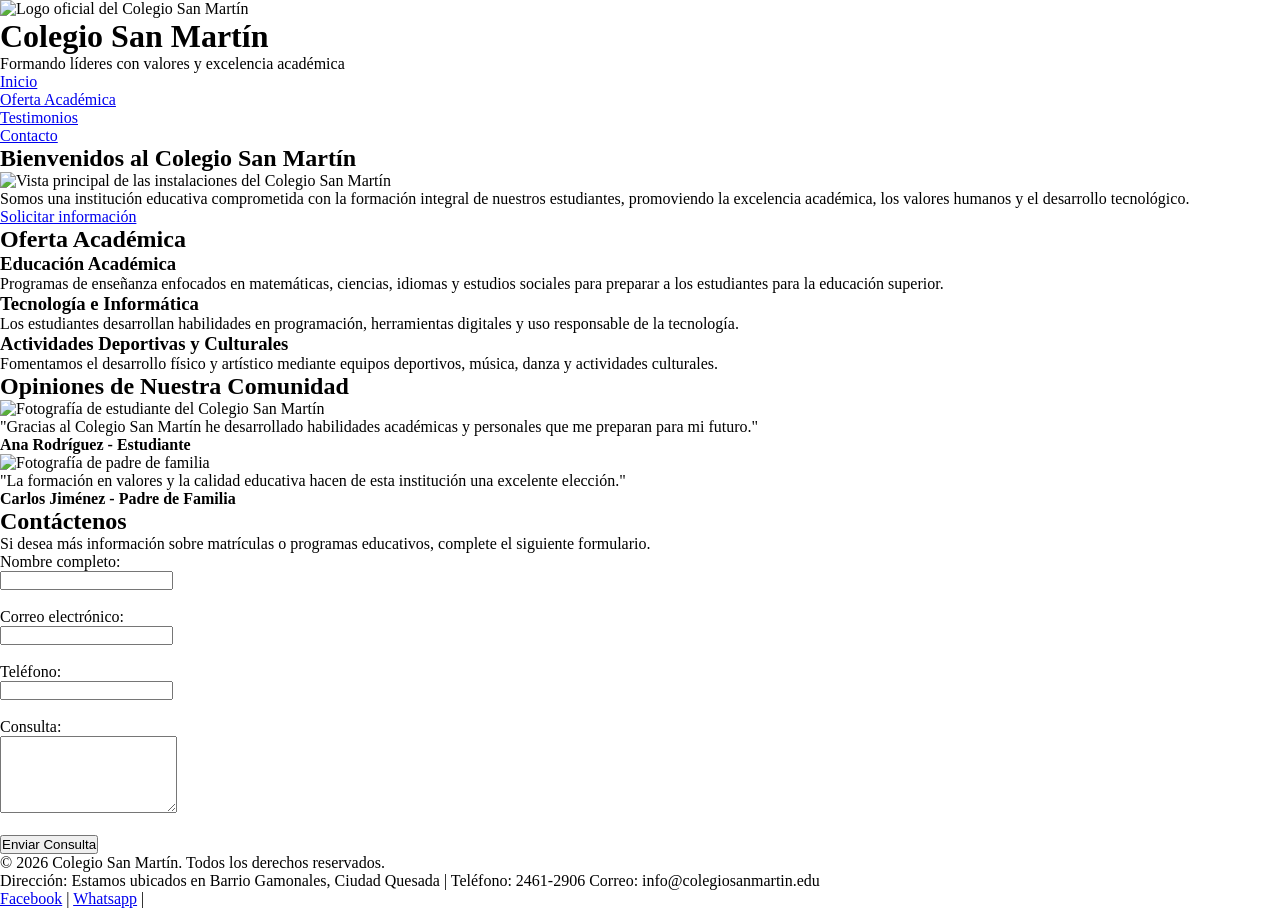
==== index.html @ 10b334b4 "moviendo archivo moviendo archivo index.html para mayor facilidad  con las rutas de los archivos" ====
<!DOCTYPE html>
<html lang="es">
<head>
    <meta charset="UTF-8">
    <meta name="viewport" content="width=device-width, initial-scale=1.0">
    <title>Colegio San Martín</title>
  <link rel="stylesheet" href="css/styles.css">

</head>
<body>

    <header>
        <img src="img/logo-sanmartin.png" alt="Logo oficial del Colegio San Martín" width="120">

        <h1>Colegio San Martín</h1>
        <p>Formando líderes con valores y excelencia académica</p>

        <nav aria-label="Menú principal">
            <ul>
                <li><a href="#inicio">Inicio</a></li>
                <li><a href="#oferta">Oferta Académica</a></li>
                <li><a href="#testimonios">Testimonios</a></li>
                <li><a href="#contacto">Contacto</a></li>
            </ul>
        </nav>
    </header>

    <main>

        <!-- Sección Hero -->
        <section id="inicio">
            <h2>Bienvenidos al Colegio San Martín</h2>

            <img src="img/colegio.jpg"
                 alt="Vista principal de las instalaciones del Colegio San Martín">

            <p>
                Somos una institución educativa comprometida con la formación
                integral de nuestros estudiantes, promoviendo la excelencia
                académica, los valores humanos y el desarrollo tecnológico.
            </p>

            <a href="#contacto">Solicitar información</a>
        </section>

        <!-- Oferta Académica -->
        <section id="oferta">
            <h2>Oferta Académica</h2>

            <article>
                <h3>Educación Académica</h3>
                <p>
                    Programas de enseñanza enfocados en matemáticas, ciencias,
                    idiomas y estudios sociales para preparar a los estudiantes
                    para la educación superior.
                </p>
            </article>

            <article>
                <h3>Tecnología e Informática</h3>
                <p>
                    Los estudiantes desarrollan habilidades en programación,
                    herramientas digitales y uso responsable de la tecnología.
                </p>
            </article>

            <article>
                <h3>Actividades Deportivas y Culturales</h3>
                <p>
                    Fomentamos el desarrollo físico y artístico mediante
                    equipos deportivos, música, danza y actividades culturales.
                </p>
            </article>
        </section>

        <!-- Testimonios -->
        <section id="testimonios">
            <h2>Opiniones de Nuestra Comunidad</h2>

            <article>
                <img src="img/estudiante1.jpg"
                     alt="Fotografía de estudiante del Colegio San Martín"
                     width="150">

                <blockquote>
                    "Gracias al Colegio San Martín he desarrollado habilidades
                    académicas y personales que me preparan para mi futuro."
                </blockquote>

                <p><strong>Ana Rodríguez - Estudiante</strong></p>
            </article>

            <article>
                <img src="img/padre1.jpg"
                     alt="Fotografía de padre de familia"
                     width="150">

                <blockquote>
                    "La formación en valores y la calidad educativa hacen de
                    esta institución una excelente elección."
                </blockquote>

                <p><strong>Carlos Jiménez - Padre de Familia</strong></p>
            </article>
        </section>

        <!-- Contacto -->
        <section id="contacto">
            <h2>Contáctenos</h2>

            <p>
                Si desea más información sobre matrículas o programas
                educativos, complete el siguiente formulario.
            </p>

            <form action="#" method="post" aria-label="Formulario de contacto">

                <label for="nombre">Nombre completo:</label><br>
                <input type="text" id="nombre" name="nombre" required>

                <br><br>

                <label for="correo">Correo electrónico:</label><br>
                <input type="email" id="correo" name="correo" required>

                <br><br>

                <label for="telefono">Teléfono:</label><br>
                <input type="tel" id="telefono" name="telefono">

                <br><br>

                <label for="mensaje">Consulta:</label><br>
                <textarea id="mensaje"
                          name="mensaje"
                          rows="5"
                          required></textarea>

                <br><br>

                <button type="submit" aria-label="Enviar formulario de contacto">
                    Enviar Consulta
                </button>

            </form>
        </section>

    </main>

    <footer>
        <p>&copy; 2026 Colegio San Martín. Todos los derechos reservados.</p>

        <p>
            Dirección: Estamos ubicados en Barrio Gamonales, Ciudad Quesada |
            Teléfono: 2461-2906
            Correo: info@colegiosanmartin.edu
         
        </p>

        <nav aria-label="Redes sociales">
            <a href="https://www.facebook.com/ColegioSanMartin2004">Facebook</a> | 
             <a href="https://chat.whatsapp.com/L0SooIQTHBi93eCtd44tiW">Whatsapp</a> | 
        </nav>
    </footer>

</body>
</html>
---- css/styles.css ----
*, *::before, *::after {
  box-sizing: border-box;
  margin: 0;
  padding: 0;
}

:root {
  /* Colores */
  --clr-primary: #1F3864;
  --clr-secondary: #FFC000;
  --clr-bg: #ffffff;
  --clr-text: #1e293b;
  --clr-text-light: #64748b;

  /* Tipografía */
  --font-base: Arial, Helvetica, sans-serif;
  --font-size-base: 1rem;
  --line-height-base: 1.6;

  /* Espaciado */
  --sp-1: 0.5rem;
  --sp-2: 1rem;
  --sp-3: 1.5rem;
  --sp-4: 2rem;
  --sp-5: 3rem;

  /* Bordes */
  --radius: 0.5rem;
}
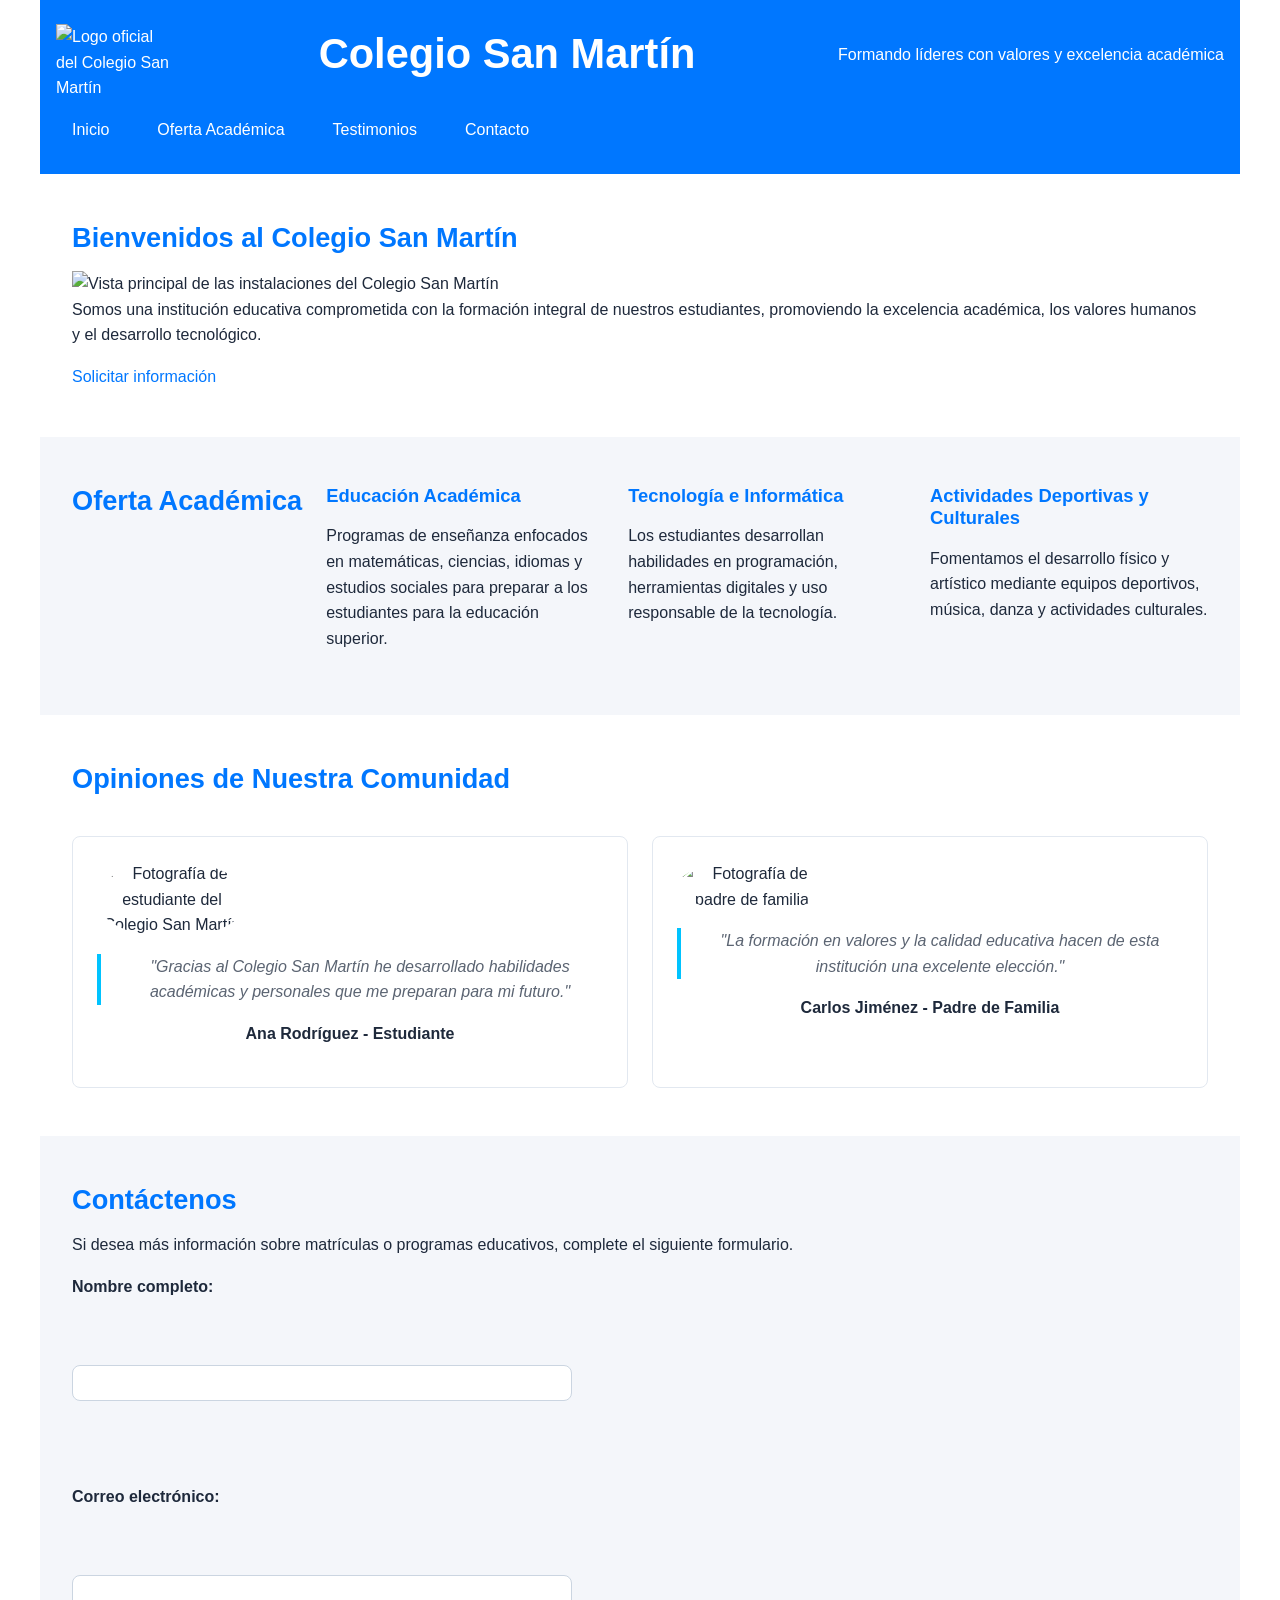
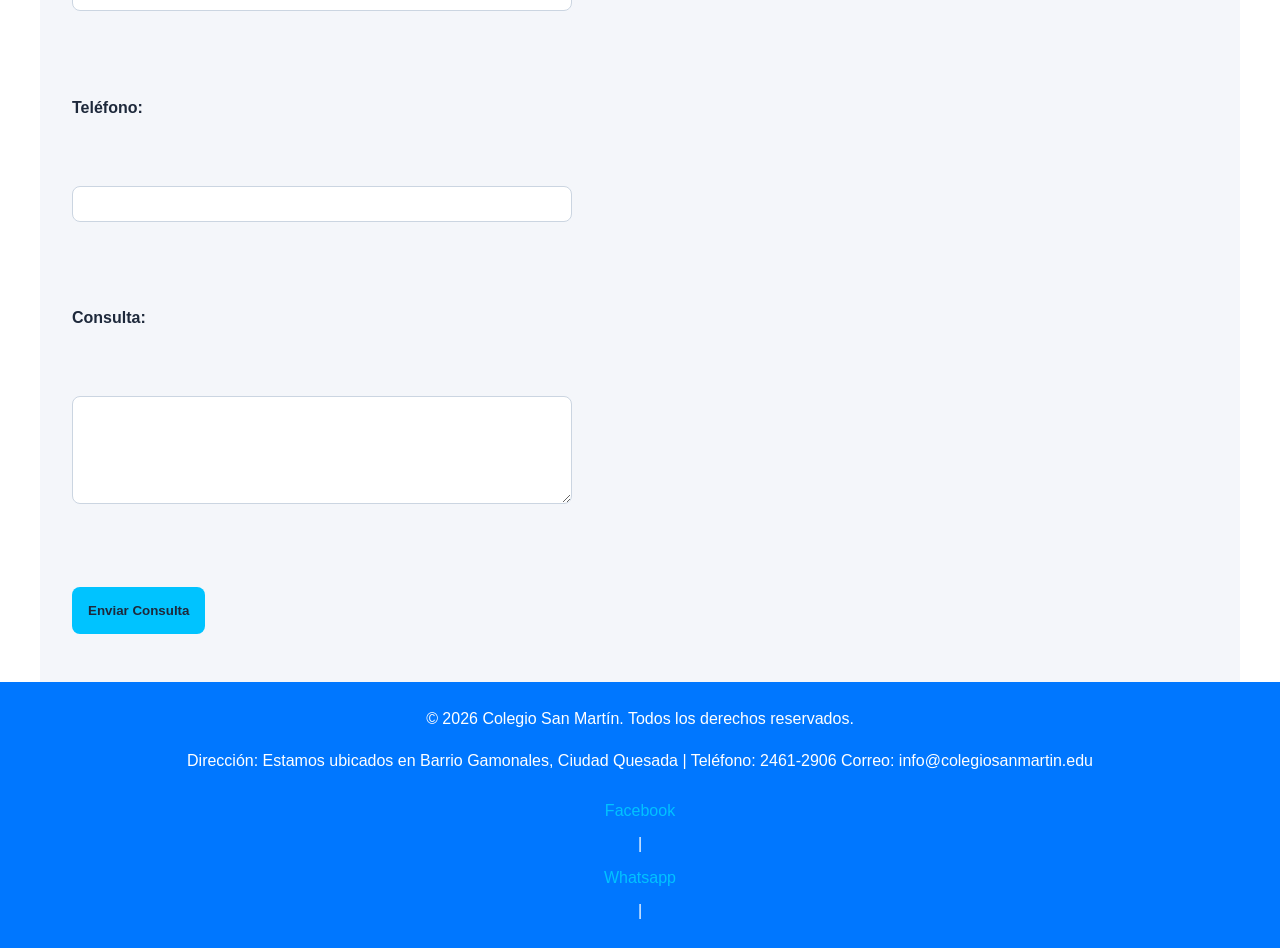
==== commit d5731e2d: "app para recordar nombre Web Storage - recordar nombre del usuario en formulario de contacto"" ====
--- a/index.html
+++ b/index.html
@@ -4,7 +4,7 @@
     <meta charset="UTF-8">
     <meta name="viewport" content="width=device-width, initial-scale=1.0">
     <title>Colegio San Martín</title>
-  <link rel="stylesheet" href="css/styles.css">
+   <link rel="stylesheet" href="css/styles.css">
 
 </head>
 <body>
@@ -162,6 +162,6 @@
              <a href="https://chat.whatsapp.com/L0SooIQTHBi93eCtd44tiW">Whatsapp</a> | 
         </nav>
     </footer>
-
+ <script src="js/app.js"></script>
 </body>
 </html>
--- a/css/styles.css
+++ b/css/styles.css
@@ -5,19 +5,21 @@
 }
 
 :root {
-  /* Colores */
-  --clr-primary: #1F3864;
-  --clr-secondary: #FFC000;
+  /* Colores - Identidad Colegio San Martín */
+  --clr-primary: #0077ff;     
+  --clr-secondary: #00c3ff;   
   --clr-bg: #ffffff;
+  --clr-surface: #f4f6fa;
   --clr-text: #1e293b;
-  --clr-text-light: #64748b;
+  --clr-text-light: #5b6472;
+  --clr-white: #ffffff;
 
   /* Tipografía */
   --font-base: Arial, Helvetica, sans-serif;
   --font-size-base: 1rem;
   --line-height-base: 1.6;
 
-  /* Espaciado */
+  /* Espaciado (escala) */
   --sp-1: 0.5rem;
   --sp-2: 1rem;
   --sp-3: 1.5rem;
@@ -26,4 +28,269 @@
 
   /* Bordes */
   --radius: 0.5rem;
+}
+
+body {
+  font-family: var(--font-base);
+  font-size: var(--font-size-base);
+  line-height: var(--line-height-base);
+  color: var(--clr-text);
+  background-color: var(--clr-bg);
+}
+
+h1, h2, h3, h4 {
+  line-height: 1.2;
+  color: var(--clr-primary);
+  margin-bottom: var(--sp-2);
+}
+
+h1 {
+  font-size: 1.8rem;
+}
+
+h2 {
+  font-size: 1.4rem;
+}
+
+h3 {
+  font-size: 1.15rem;
+}
+
+p {
+  margin-bottom: var(--sp-2);
+}
+
+a {
+  color: var(--clr-primary);
+  text-decoration: none;
+}
+
+a:hover,
+a:focus {
+  text-decoration: underline;
+}
+
+img {
+  max-width: 100%;
+  height: auto;
+  display: block;
+}
+
+a:focus,
+button:focus,
+input:focus,
+textarea:focus {
+  outline: 3px solid var(--clr-secondary);
+  outline-offset: 2px;
+}
+
+header {
+  background-color: var(--clr-primary);
+  color: var(--clr-white);
+  padding: var(--sp-3) var(--sp-2);
+  display: flex;
+  flex-direction: column;
+  align-items: center;
+  text-align: center;
+  gap: var(--sp-1);
+}
+
+header h1,
+header p {
+  color: var(--clr-white);
+}
+
+header img {
+  margin: 0 auto;
+}
+
+nav ul {
+  list-style: none;
+  display: flex;
+  flex-direction: column;
+  align-items: center;
+  gap: var(--sp-1);
+  width: 100%;
+}
+
+nav a {
+  color: var(--clr-white);
+  display: block;
+  padding: var(--sp-1) var(--sp-2);
+  border-radius: var(--radius);
+}
+
+nav a:hover,
+nav a:focus {
+  background-color: rgba(255, 255, 255, 0.15);
+  text-decoration: none;
+}
+
+section {
+  padding: var(--sp-4) var(--sp-2);
+}
+
+section:nth-of-type(even) {
+  background-color: var(--clr-surface);
+}
+
+
+#oferta {
+  display: flex;
+  flex-direction: column;
+  gap: var(--sp-3);
+}
+
+#oferta article {
+  flex: 1;
+}
+#testimonios {
+  display: grid;
+  grid-template-columns: repeat(auto-fit, minmax(250px, 1fr));
+  gap: var(--sp-3);
+}
+
+#testimonios > h2 {
+  grid-column: 1 / -1;
+}
+
+#testimonios article {
+  background-color: var(--clr-white);
+  border: 1px solid #e2e8f0;
+  border-radius: var(--radius);
+  padding: var(--sp-3);
+  text-align: center;
+}
+
+#testimonios img {
+  border-radius: 50%;
+  margin-bottom: var(--sp-2);
+}
+
+blockquote {
+  font-style: italic;
+  color: var(--clr-text-light);
+  border-left: 4px solid var(--clr-secondary);
+  padding-left: var(--sp-2);
+  margin-bottom: var(--sp-2);
+}
+
+
+form {
+  display: flex;
+  flex-direction: column;
+  gap: var(--sp-2);
+  max-width: 500px;
+}
+
+label {
+  font-weight: bold;
+  margin-bottom: var(--sp-1);
+}
+
+input,
+textarea {
+  font-family: var(--font-base);
+  font-size: 1rem;
+  padding: var(--sp-1);
+  border: 1px solid #cbd5e1;
+  border-radius: var(--radius);
+  width: 100%;
+}
+
+button[type="submit"] {
+  background-color: var(--clr-secondary);
+  color: var(--clr-text);
+  border: none;
+  border-radius: var(--radius);
+  padding: var(--sp-2);
+  font-weight: bold;
+  cursor: pointer;
+  align-self: flex-start;
+}
+
+button[type="submit"]:hover {
+  background-color:  #005bbf;
+}
+
+footer {
+  background-color: var(--clr-primary);
+  color: var(--clr-white);
+  text-align: center;
+  padding: var(--sp-3) var(--sp-2);
+}
+
+footer a {
+  color: var(--clr-secondary);
+}
+
+footer nav {
+  margin-top: var(--sp-2);
+}
+
+footer nav a {
+  margin: 0 var(--sp-1);
+}
+
+
+@media (min-width: 768px) {
+
+  /* Header y nav en fila */
+  header {
+    flex-direction: row;
+    justify-content: space-between;
+    align-items: center;
+    text-align: left;
+    flex-wrap: wrap;
+  }
+
+  header img {
+    margin: 0;
+  }
+
+  nav ul {
+    flex-direction: row;
+    width: auto;
+    gap: var(--sp-2);
+  }
+
+  /* Oferta académica en fila (Flexbox) */
+  #oferta {
+    flex-direction: row;
+  }
+
+  /* Tamaños de fuente un poco más grandes */
+  h1 {
+    font-size: 2.2rem;
+  }
+
+  h2 {
+    font-size: 1.7rem;
+  }
+}
+
+
+@media (min-width: 1024px) {
+
+  /* Limitar el ancho máximo del contenido y centrarlo */
+  header,
+  section {
+    max-width: 1200px;
+    margin-left: auto;
+    margin-right: auto;
+  }
+
+  /* Más espacio en las secciones */
+  section {
+    padding: var(--sp-5) var(--sp-4);
+  }
+
+  /* Testimonios: forzar exactamente 2 columnas en vez de auto-fit libre */
+  #testimonios {
+    grid-template-columns: repeat(2, 1fr);
+  }
+
+  h1 {
+    font-size: 2.6rem;
+  }
 }
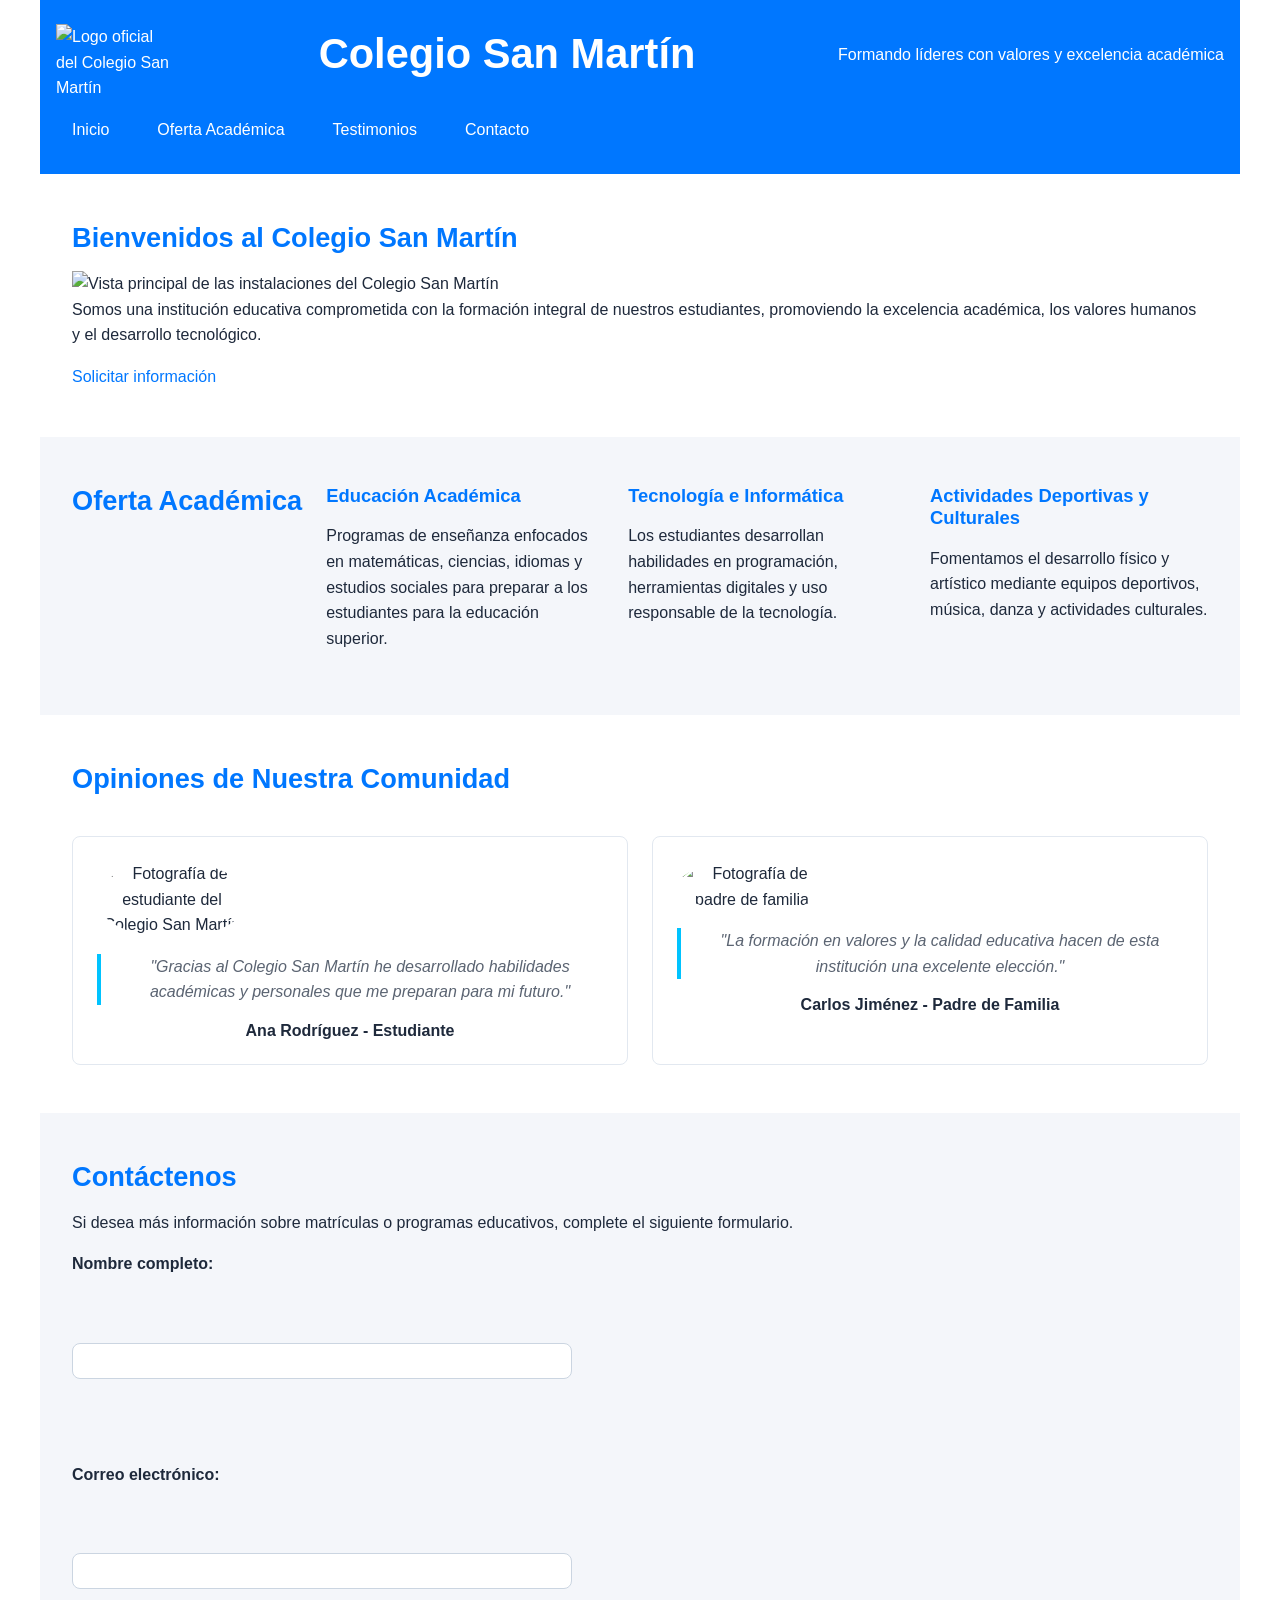
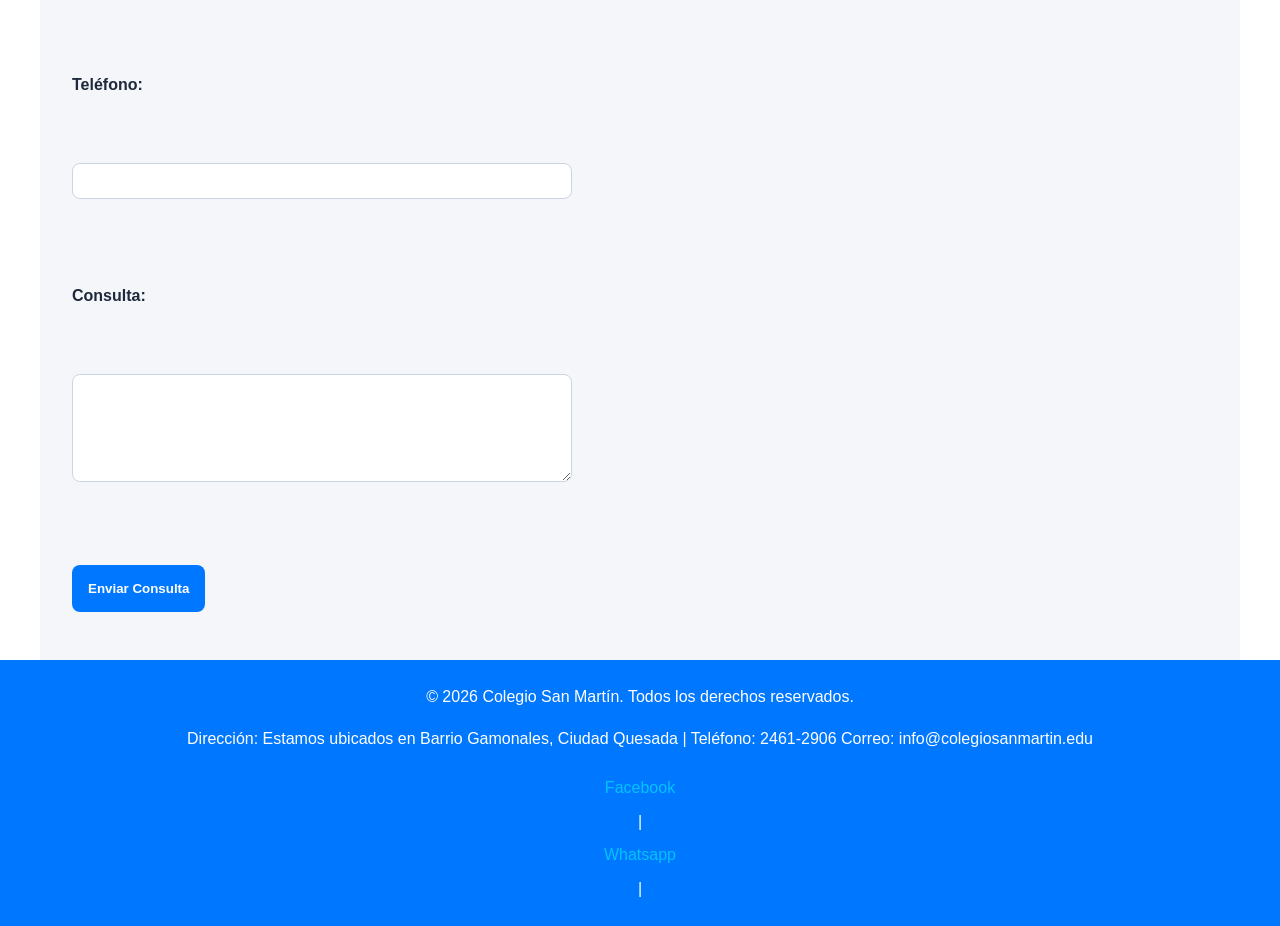
==== commit 3114da03: "Articles de testimonios agregar h3 a articles de testimonios para validacion W3C"" ====
--- a/index.html
+++ b/index.html
@@ -77,31 +77,33 @@
         <section id="testimonios">
             <h2>Opiniones de Nuestra Comunidad</h2>
 
-            <article>
-                <img src="img/estudiante1.jpg"
-                     alt="Fotografía de estudiante del Colegio San Martín"
-                     width="150">
+           <article>
+    <img src="img/estudiante1.jpg"
+         alt="Fotografía de estudiante del Colegio San Martín"
+         width="150">
 
-                <blockquote>
-                    "Gracias al Colegio San Martín he desarrollado habilidades
-                    académicas y personales que me preparan para mi futuro."
-                </blockquote>
+    <blockquote>
+        "Gracias al Colegio San Martín he desarrollado habilidades
+        académicas y personales que me preparan para mi futuro."
+    </blockquote>
 
-                <p><strong>Ana Rodríguez - Estudiante</strong></p>
-            </article>
+    <h3>Ana Rodríguez - Estudiante</h3>
+</article>
 
-            <article>
-                <img src="img/padre1.jpg"
-                     alt="Fotografía de padre de familia"
-                     width="150">
+<article>
+    <img src="img/padre1.jpg"
+         alt="Fotografía de padre de familia"
+         width="150">
 
-                <blockquote>
-                    "La formación en valores y la calidad educativa hacen de
-                    esta institución una excelente elección."
-                </blockquote>
+    <blockquote>
+        "La formación en valores y la calidad educativa hacen de
+        esta institución una excelente elección."
+    </blockquote>
 
-                <p><strong>Carlos Jiménez - Padre de Familia</strong></p>
-            </article>
+   <h3>Carlos Jiménez - Padre de Familia</h3>
+</article>
+
+           
         </section>
 
         <!-- Contacto -->
--- a/css/styles.css
+++ b/css/styles.css
@@ -162,6 +162,12 @@
   text-align: center;
 }
 
+#testimonios article h3 {
+  color: var(--clr-text);
+  font-size: 1rem;
+  margin-bottom: 0;
+}
+
 #testimonios img {
   border-radius: 50%;
   margin-bottom: var(--sp-2);
@@ -199,8 +205,8 @@
 }
 
 button[type="submit"] {
-  background-color: var(--clr-secondary);
-  color: var(--clr-text);
+  background-color: var(--clr-primary);
+  color: var(--clr-white);
   border: none;
   border-radius: var(--radius);
   padding: var(--sp-2);
@@ -210,7 +216,7 @@
 }
 
 button[type="submit"]:hover {
-  background-color:  #005bbf;
+  background-color: #005bbf;
 }
 
 footer {
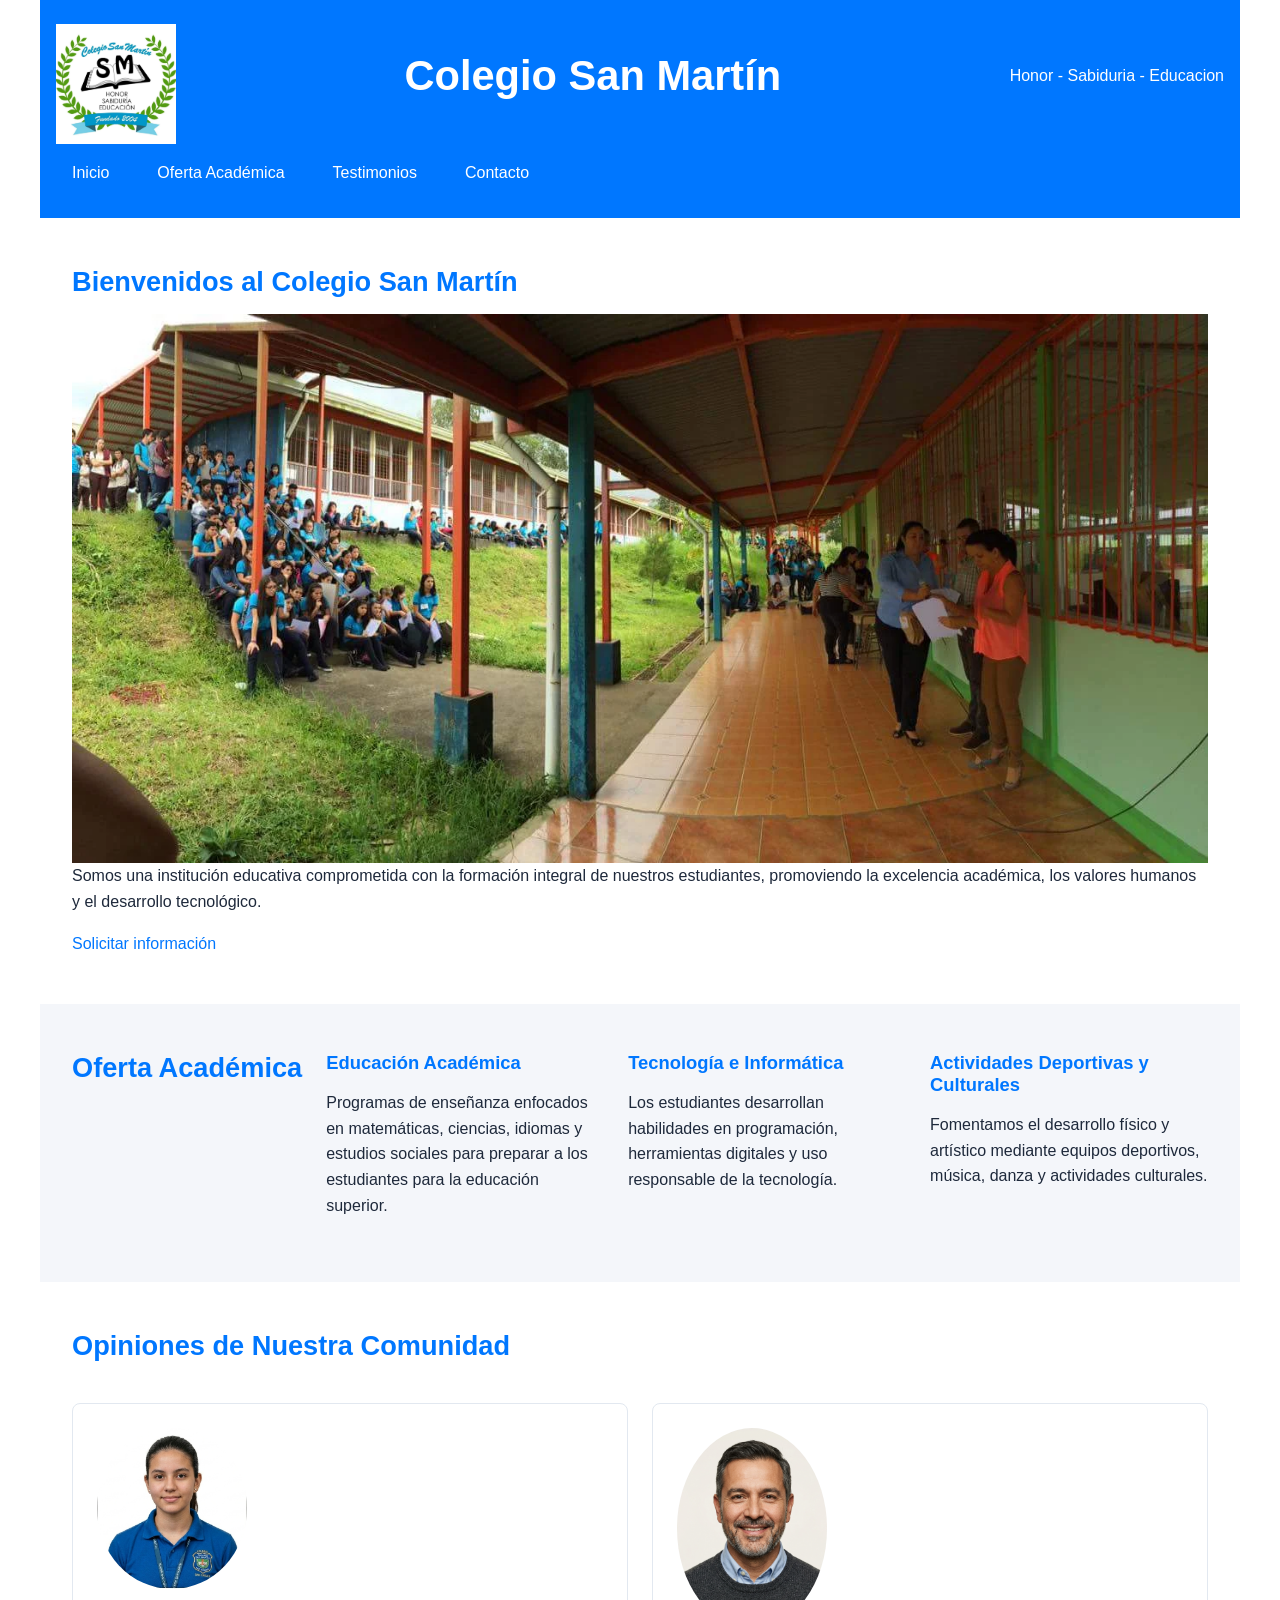
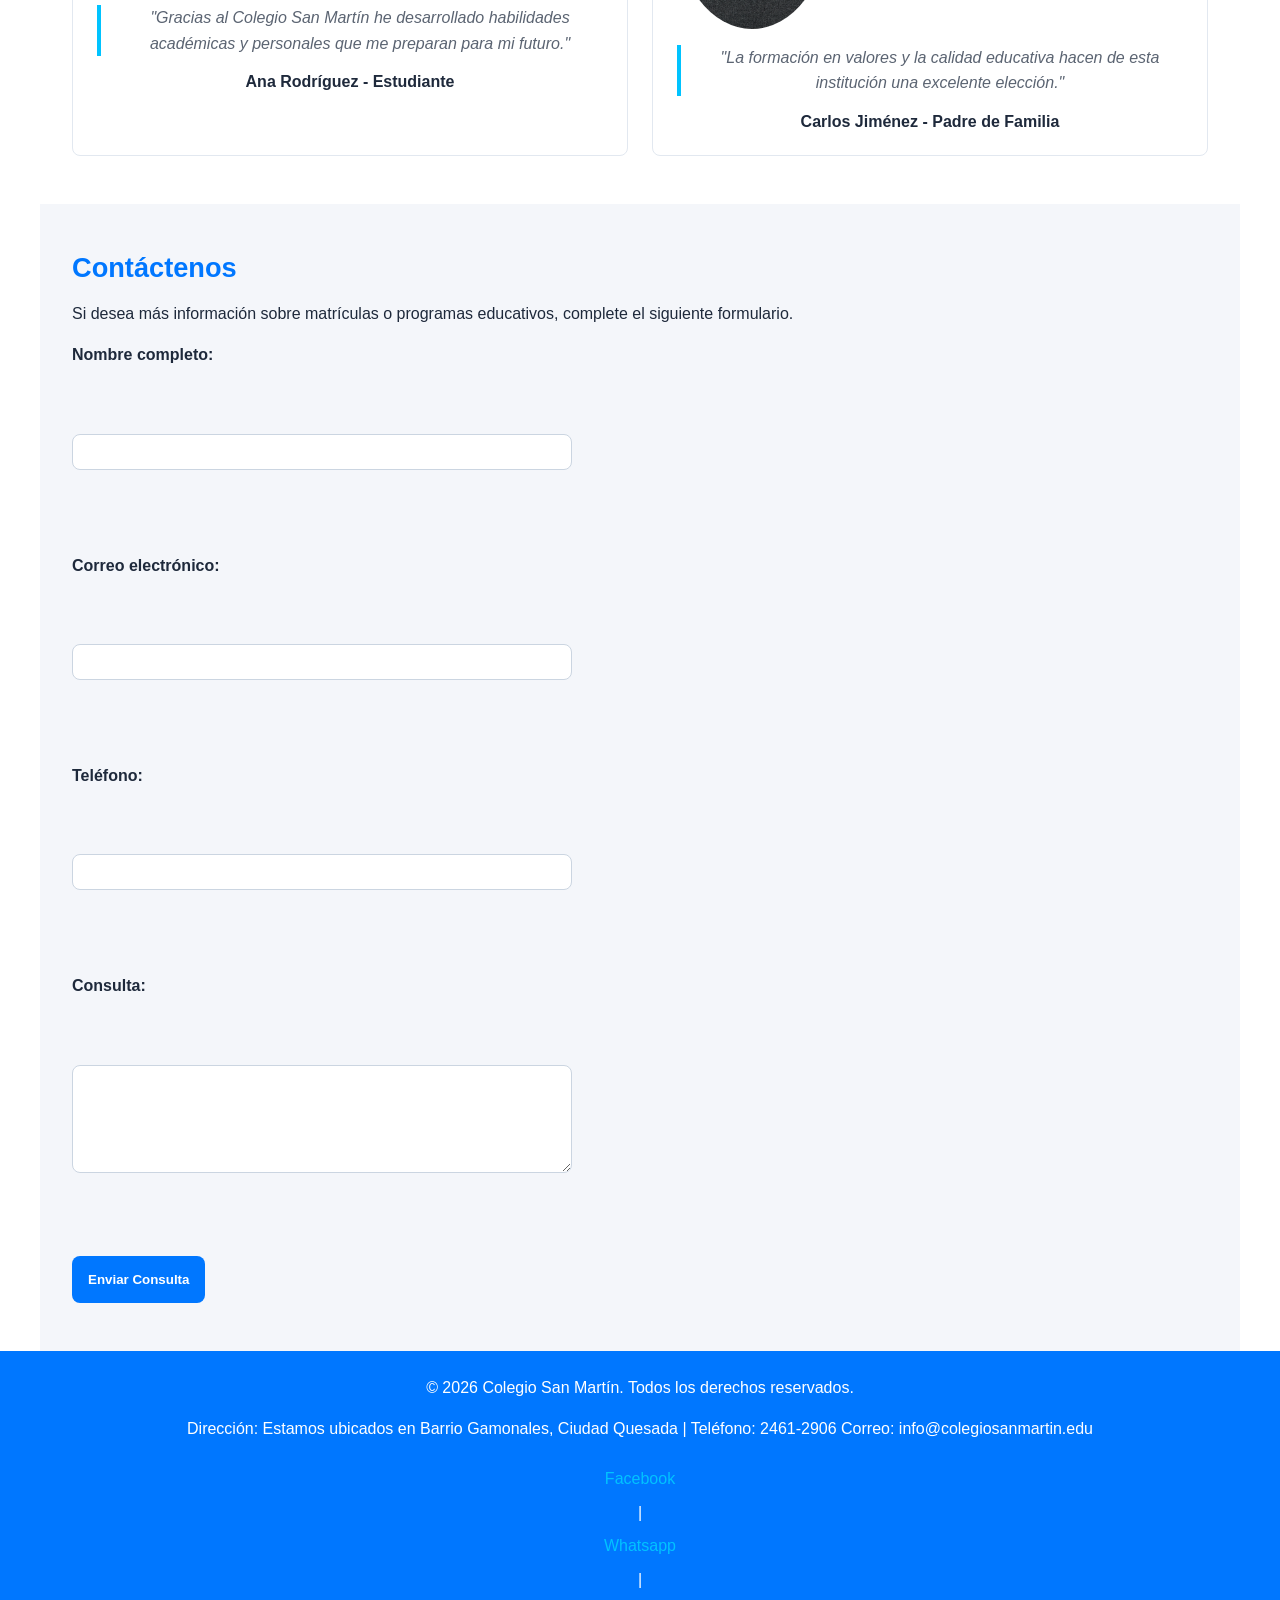
==== commit 9b33fdf7: "agregando imagenes referentes al colegio" ====
--- a/index.html
+++ b/index.html
@@ -13,7 +13,7 @@
         <img src="img/logo-sanmartin.png" alt="Logo oficial del Colegio San Martín" width="120">
 
         <h1>Colegio San Martín</h1>
-        <p>Formando líderes con valores y excelencia académica</p>
+        <p>Honor - Sabiduria - Educacion</p>
 
         <nav aria-label="Menú principal">
             <ul>
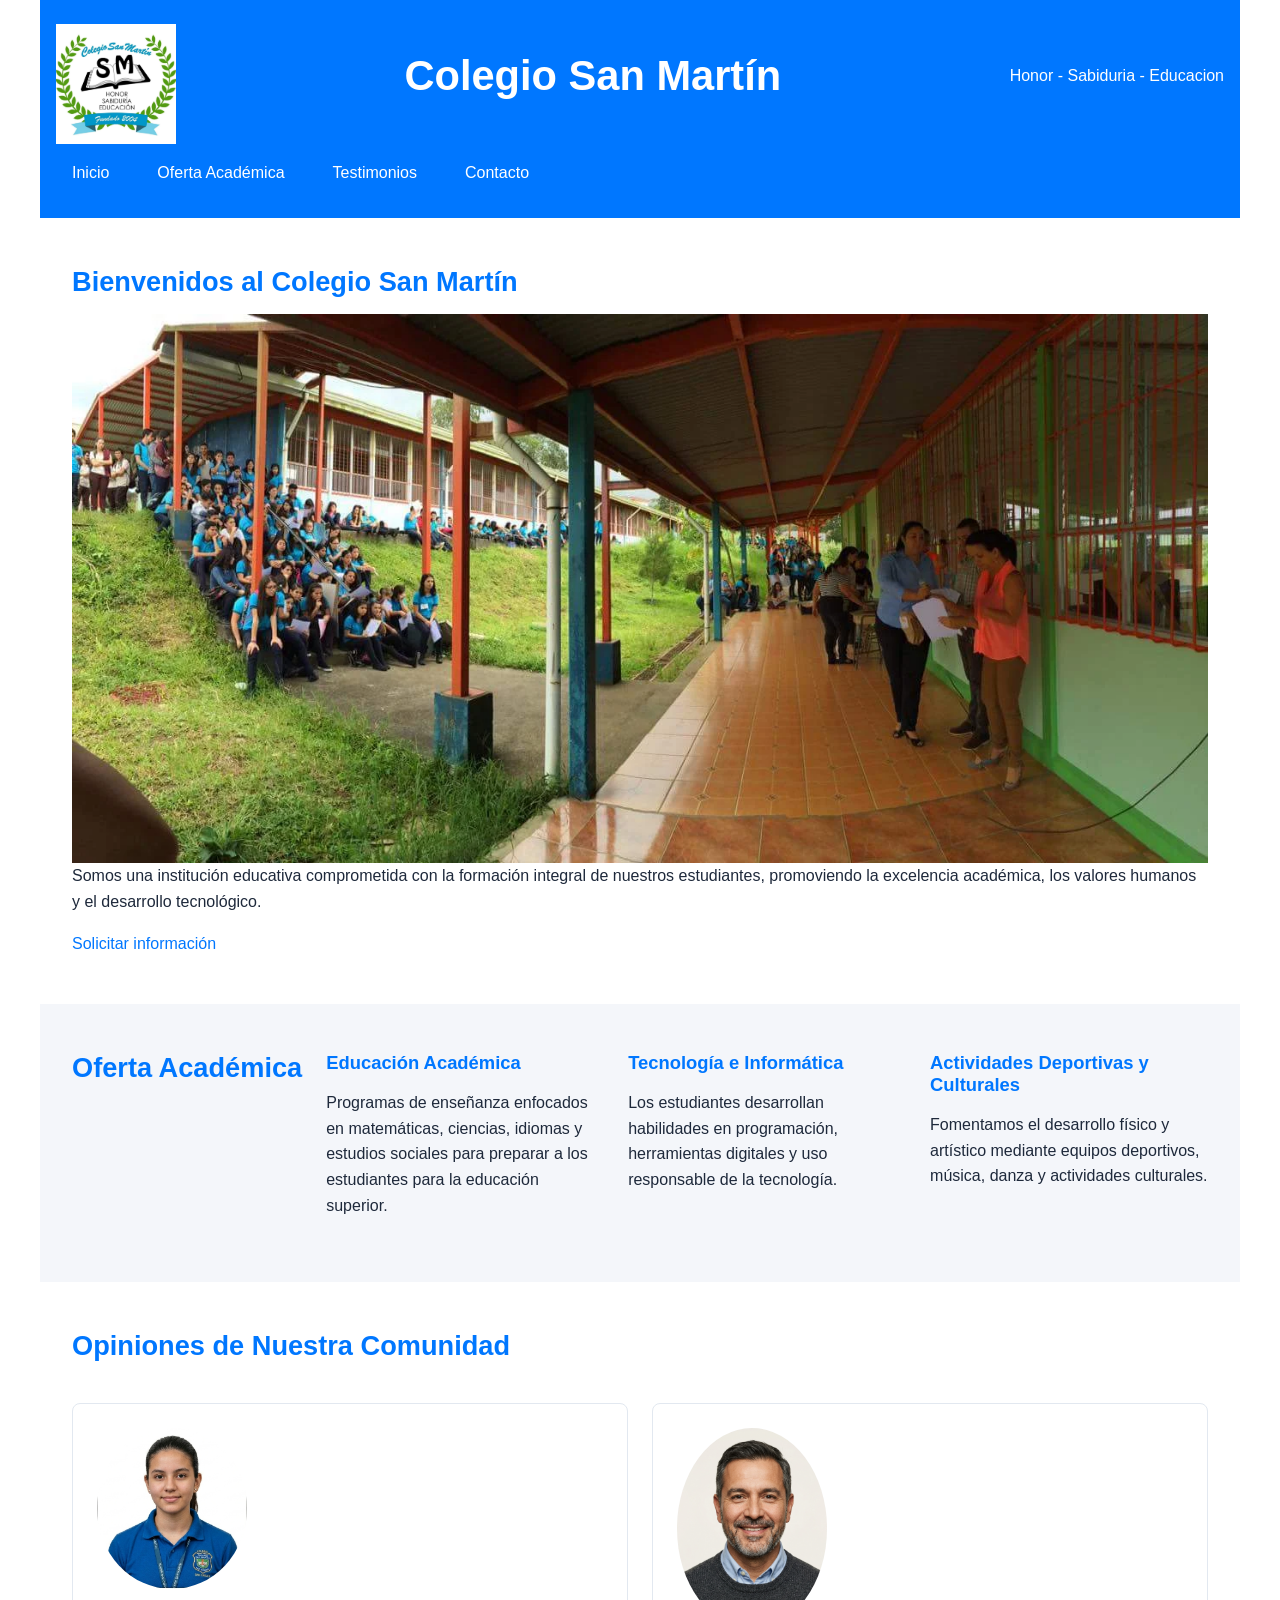
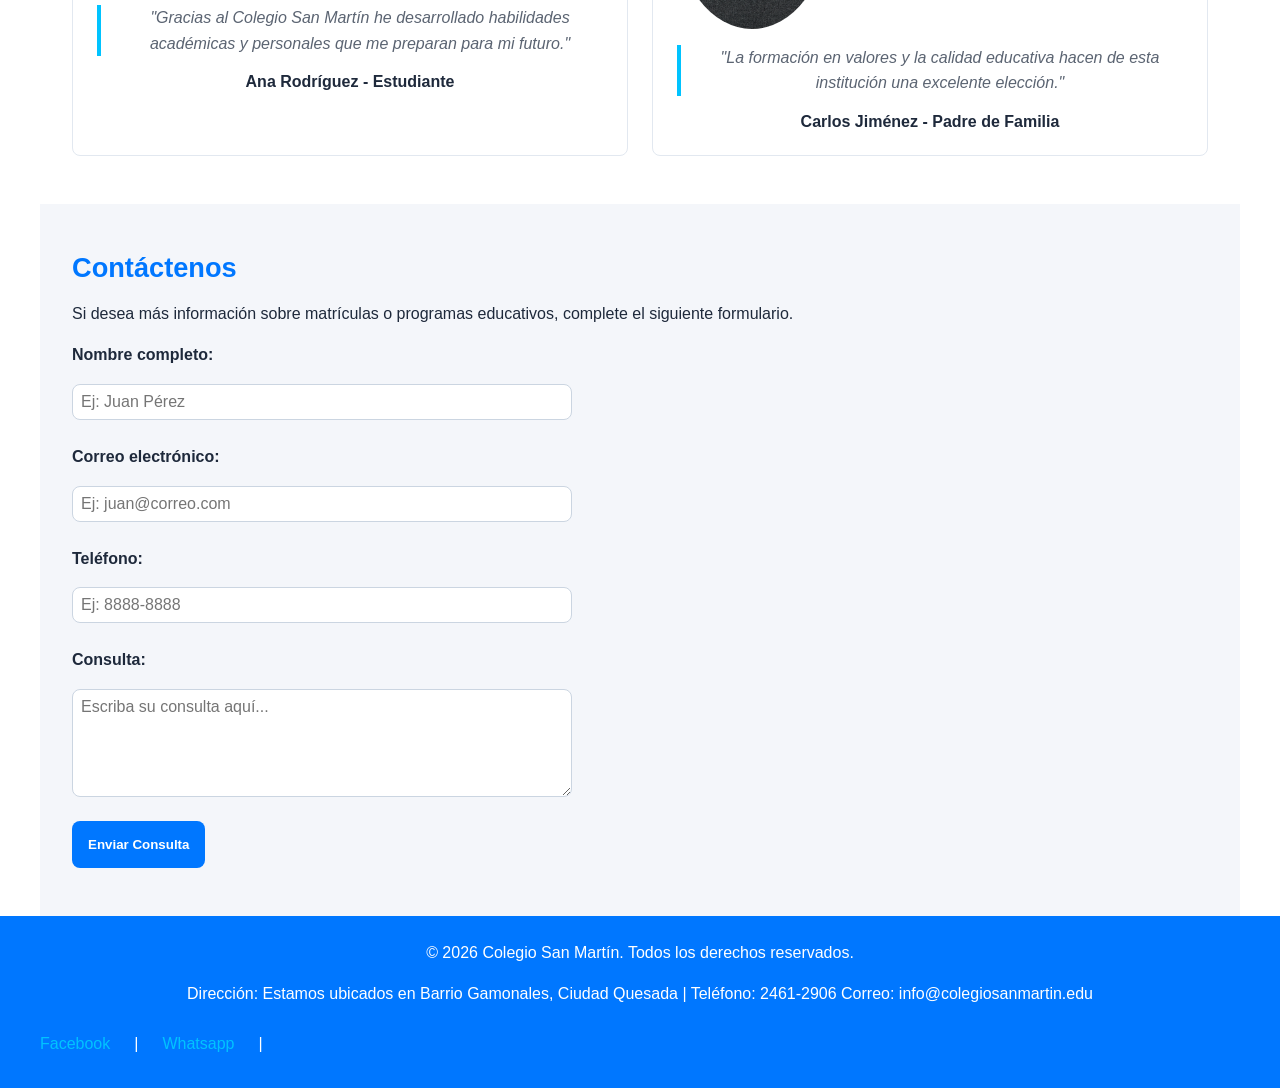
==== commit c82c3004: "Cambios en el form formulario mejorado con grupos CSS y mensaje de exito al enviar"" ====
--- a/index.html
+++ b/index.html
@@ -16,13 +16,20 @@
         <p>Honor - Sabiduria - Educacion</p>
 
         <nav aria-label="Menú principal">
-            <ul>
-                <li><a href="#inicio">Inicio</a></li>
-                <li><a href="#oferta">Oferta Académica</a></li>
-                <li><a href="#testimonios">Testimonios</a></li>
-                <li><a href="#contacto">Contacto</a></li>
-            </ul>
-        </nav>
+    <button id="menu-toggle" 
+            aria-expanded="false" 
+            aria-controls="menu-lista"
+            aria-label="Abrir menú de navegación">
+        ☰
+    </button>
+
+    <ul id="menu-lista">
+        <li><a href="#inicio">Inicio</a></li>
+        <li><a href="#oferta">Oferta Académica</a></li>
+        <li><a href="#testimonios">Testimonios</a></li>
+        <li><a href="#contacto">Contacto</a></li>
+    </ul>
+</nav>
     </header>
 
     <main>
@@ -117,34 +124,44 @@
 
             <form action="#" method="post" aria-label="Formulario de contacto">
 
-                <label for="nombre">Nombre completo:</label><br>
-                <input type="text" id="nombre" name="nombre" required>
+    <div class="form-grupo">
+        <label for="nombre">Nombre completo:</label>
+        <input type="text" id="nombre" name="nombre" 
+               required 
+               placeholder="Ej: Juan Pérez">
+    </div>
 
-                <br><br>
+    <div class="form-grupo">
+        <label for="correo">Correo electrónico:</label>
+        <input type="email" id="correo" name="correo" 
+               required 
+               placeholder="Ej: juan@correo.com">
+    </div>
 
-                <label for="correo">Correo electrónico:</label><br>
-                <input type="email" id="correo" name="correo" required>
+    <div class="form-grupo">
+        <label for="telefono">Teléfono:</label>
+        <input type="tel" id="telefono" name="telefono"
+               placeholder="Ej: 8888-8888">
+    </div>
 
-                <br><br>
+    <div class="form-grupo">
+        <label for="mensaje">Consulta:</label>
+        <textarea id="mensaje" 
+                  name="mensaje" 
+                  rows="5" 
+                  required
+                  placeholder="Escriba su consulta aquí..."></textarea>
+    </div>
 
-                <label for="telefono">Teléfono:</label><br>
-                <input type="tel" id="telefono" name="telefono">
+    <button type="submit" aria-label="Enviar formulario de contacto">
+        Enviar Consulta
+    </button>
 
-                <br><br>
+    <div id="mensaje-exito" role="alert" aria-live="polite">
+ ¡Consulta enviada con éxito! Nos pondremos en contacto pronto.
+    </div>
 
-                <label for="mensaje">Consulta:</label><br>
-                <textarea id="mensaje"
-                          name="mensaje"
-                          rows="5"
-                          required></textarea>
-
-                <br><br>
-
-                <button type="submit" aria-label="Enviar formulario de contacto">
-                    Enviar Consulta
-                </button>
-
-            </form>
+</form>
         </section>
 
     </main>
@@ -159,10 +176,16 @@
          
         </p>
 
-        <nav aria-label="Redes sociales">
-            <a href="https://www.facebook.com/ColegioSanMartin2004">Facebook</a> | 
-             <a href="https://chat.whatsapp.com/L0SooIQTHBi93eCtd44tiW">Whatsapp</a> | 
-        </nav>
+       <nav aria-label="Redes sociales">
+    <a href="https://www.facebook.com/ColegioSanMartin2004" 
+       target="_blank" 
+       rel="noopener noreferrer"
+       aria-label="Visitar nuestra página de Facebook (abre en nueva pestaña)">Facebook</a> | 
+    <a href="https://chat.whatsapp.com/L0SooIQTHBi93eCtd44tiW" 
+       target="_blank" 
+       rel="noopener noreferrer"
+       aria-label="Contactarnos por WhatsApp (abre en nueva pestaña)">Whatsapp</a> | 
+</nav>
     </footer>
  <script src="js/app.js"></script>
 </body>
--- a/css/styles.css
+++ b/css/styles.css
@@ -182,16 +182,25 @@
 }
 
 
+/* ============================
+   FORMULARIO DE CONTACTO
+============================ */
 form {
   display: flex;
   flex-direction: column;
-  gap: var(--sp-2);
+  gap: var(--sp-3);
   max-width: 500px;
+}
+
+.form-grupo {
+  display: flex;
+  flex-direction: column;
+  gap: var(--sp-1);
 }
 
 label {
   font-weight: bold;
-  margin-bottom: var(--sp-1);
+  color: var(--clr-text);
 }
 
 input,
@@ -204,6 +213,11 @@
   width: 100%;
 }
 
+input:focus,
+textarea:focus {
+  border-color: var(--clr-primary);
+}
+
 button[type="submit"] {
   background-color: var(--clr-primary);
   color: var(--clr-white);
@@ -219,6 +233,46 @@
   background-color: #005bbf;
 }
 
+#mensaje-exito {
+  display: none;
+  background-color: #d1fae5;
+  color: #065f46;
+  border: 1px solid #6ee7b7;
+  border-radius: var(--radius);
+  padding: var(--sp-2);
+  font-weight: bold;
+}
+
+label {
+  font-weight: bold;
+  margin-bottom: var(--sp-1);
+}
+
+input,
+textarea {
+  font-family: var(--font-base);
+  font-size: 1rem;
+  padding: var(--sp-1);
+  border: 1px solid #cbd5e1;
+  border-radius: var(--radius);
+  width: 100%;
+}
+
+button[type="submit"] {
+  background-color: var(--clr-primary);
+  color: var(--clr-white);
+  border: none;
+  border-radius: var(--radius);
+  padding: var(--sp-2);
+  font-weight: bold;
+  cursor: pointer;
+  align-self: flex-start;
+}
+
+button[type="submit"]:hover {
+  background-color: #005bbf;
+}
+
 footer {
   background-color: var(--clr-primary);
   color: var(--clr-white);
@@ -238,6 +292,38 @@
   margin: 0 var(--sp-1);
 }
 
+/* ============================
+   MENÚ HAMBURGUESA - Mobile
+============================ */
+#menu-toggle {
+  display: block;
+  background: none;
+  border: 2px solid var(--clr-white);
+  color: var(--clr-white);
+  font-size: 1.5rem;
+  padding: var(--sp-1) var(--sp-2);
+  border-radius: var(--radius);
+  cursor: pointer;
+}
+
+nav {
+  width: 100%;
+  display: flex;
+  flex-direction: column;
+  align-items: flex-end;
+}
+
+#menu-lista {
+  display: none;
+  flex-direction: column;
+  align-items: center;
+  gap: var(--sp-1);
+  width: 100%;
+}
+
+#menu-lista.abierto {
+  display: flex;
+}
 
 @media (min-width: 768px) {
 
@@ -273,6 +359,24 @@
   h2 {
     font-size: 1.7rem;
   }
+
+  #menu-toggle {
+    display: none;
+  }
+
+  nav {
+    width: auto;
+    flex-direction: row;
+    align-items: center;
+  }
+
+  #menu-lista {
+    display: flex;
+    flex-direction: row;
+    width: auto;
+    gap: var(--sp-2);
+  }
+
 }
 
 
